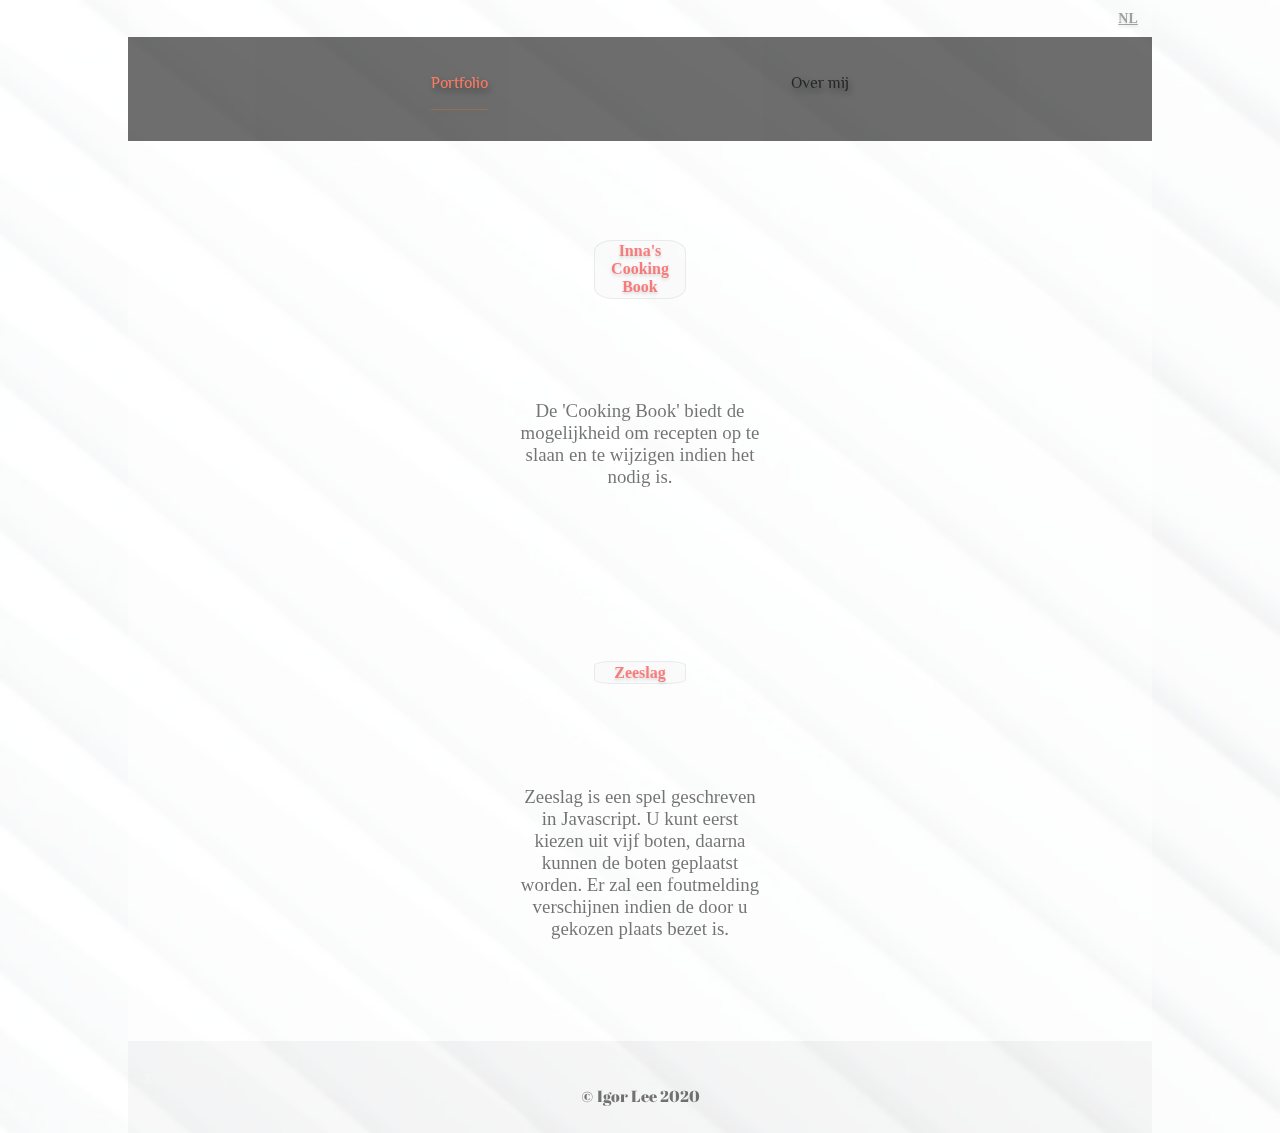
==== index.html @ 835fb2d0 "hover on pageload navitems" ====
<!DOCTYPE html>
<html lang="nl">
<head>
    <meta charset="UTF-8">
    <meta name="viewport" content="width=device-width, initial-scale=1.0">
    <title>Igor Lee &copy2020 showcasing</title>
    <link href="https://fonts.googleapis.com/css2?family=Philosopher:wght@700&display=swap" rel="stylesheet">
    <link href="/css/fonts/Tajawal/Tajawal-Regular.ttf" rel="stylesheet">
    <link href="/css/fonts/Trirong/Trirong-Medium.ttf" rel="stylesheet">
    <link href="https://fonts.googleapis.com/css2?family=Abril+Fatface&display=swap" rel="stylesheet">
    <link href="/css/index.css" rel="stylesheet">
    <script src="/js/index.js" defer></script>
</head>
<body>
        <header>
            <div class="langbar">
                <a href="/index.html" class="active_link"><div class="langitem" id="lang_nl">NL</div></a>
                <!--
                <a href="/portfolio_fr.html"><div class="langitem" id="lang_fr">FR</div></a>
                <a href="/portfolio_en.html"><div class="langitem" id="lang_en">ENG</div></a>
                -->
            </div>
        </header>
        <nav class="transform">
            <div class="transform navitem nav_active" id="port-nav">Portfolio</div>
            <div class="transform navitem nav_inactive" id="over-nav">Over mij</div>
        </nav>
        <main>
            <main class="main_port transform" id="main-port">
                <div class="container_articles">
                    <article id="cooking-book-id" class="articlebox">
                        <div class="art_title">
                            <a href="/Innas_cooking_book/index.html" target="_blank"><p>Inna's Cooking Book</p></a> 
                        </div>
                        <div class="art_content">
                            <p>
                                De 'Cooking Book' biedt de mogelijkheid om recepten op te slaan en te wijzigen indien het nodig is.
                            </p>
                        </div>   
                    </article>
                    <article id="zeeslag-id" class="articlebox">
                        <div class="art_title">
                            <a href="/zeeslag/JS_PF_zeeslag.html" target="_blank"><P>Zeeslag</P></a>
                        </div>
                        <div class="art_content">
                            <p>
                                Zeeslag is een spel geschreven in Javascript. 
                                U kunt eerst kiezen uit vijf boten, daarna kunnen de boten geplaatst worden.
                                Er zal een foutmelding verschijnen indien de door u gekozen plaats bezet is.
                            </p>
                        </div> 
                    </article>
                </div>
            </main>
            <main class="main_over transform undisplayed" id="main-over">
                <div class="container_main_content">
                    <div class="container_image">
                        <img src="/css/img/me.jpg">
                    </div>
                    <div class="container_content">
                        <div class="content_title">
                            <h2>WIE BEN IK?</h2>
                        </div>
                        <div class="content_content">
                            <p>
                                Na een loopbaan in diverse sectoren, heb ik mijzelf eindelijk teruggevonden in web ontwikkeling. 
                            </p>
                            <p>
                                In november 2019 ging mijn opleiding voor PHP ontwikkelaar van start bij de VDAB (campus gelegen in Wevelgem). 
                                Ik heb op dit moment een goede basiskennis van HTML/CSS, alsook Javascript en ik blijf constant doorgroeien. 
                            </p>     
                        </div>
                        <div class="content_title">
                            <h2>WAT KUNT U VERWACHTEN?</h2>
                        </div>
                        <div class="content_content">
                            <p>
                                Naarmate mijn kunnen doe ik er alles aan om uw project binnen de afgesproken deadline te realiseren.
                            </p>   
                        </div>
                    </div>  
                </div>
            </main>
        </main>
        <footer>
            <div class="footer_wrapper">
                <div class="langbar_footer">
                    x
                    <!--
                    <a href="" class="active_link"><div class="langitem_footer">NL</div></a>
                    <a href="/portfolio_fr.html"><div class="langitem_footer">FR</div></a>
                    <a href="/portfolio_en.html"><div class="langitem_footer">ENG</div></a>
                    -->
                </div>
                <div class="msgbar_footer">
                    &copy; Igor Lee 2020 
                </div>
            </div>
        </footer>   
</body>
</html>
---- css/index.css ----
/*******************CSS portfolio_nl.html,portfolio_fr.html,portfolio_en.hmtl*/
/*typography*/
.langitem{
    font-family: Tajawal;
    font-style: normal;
    font-weight: 800;
    font-size: 18px;
    line-height: 29px;
    mix-blend-mode: normal;
    text-shadow: 0px 4px 4px rgba(0, 0, 0, 0.25);
}
.langbar a, .navitem a, .langbar_footer a{
    text-decoration: none;
    color: black;
}
.langbar,.langbar a:hover,.langbar_footer, .langbar_footer a:hover{
    text-decoration: underline;
}
    .navitem {
        font-family: 'Philosopher', sans-serif;
        font-style: normal;
        font-weight: normal;
        line-height: 29px;
        filter: drop-shadow(2px 4px 4px rgba(0, 0, 0, 0.767));
    }  
    .navitem:hover{
        color:white;
    }  
.art_title p{
    font-weight: 600;
    font-family: 'Trirong', serif;
    text-shadow: 0px 2px 3px rgba(0, 0, 0, 0.219);
}
.art_content p{
    font-family: 'Trirong', serif;
    font-weight: 500;
    font-size: 1.15rem;
}  
.langbar_footer{
    font-family: Tajawal;
    font-style: normal;
    font-weight: normal;
    font-size: 14px;
    line-height: 17px;
}
/***************************BODY***************************************/    
body{
    margin: 0;
    height: 100vh;
    background-image: url(/css/img/bg_mobile.png);
    background-size: cover;
}
    /************************HEADER**************************************/
    header{
        display: none;
    }
    /*****************************************NAV******************************/
    nav{
        width: 100%;
        justify-self: center;
        height: 65px;
        display: flex;
        align-items: center;
        justify-items: center;
        justify-content: space-evenly;
        margin-top: 1rem;
        background:rgb(0, 0, 0, 0.671);
        opacity: .85;  
    }  
        .navitem{
            display: grid; 
            height: 30px;
        } 
        .navitem:hover{
            color: tomato;
        }
        .nav_active{
            color: tomato;
            border-bottom: 1px solid rgba(255, 85, 0, 0.267);
        }
        #port-nav,#over-nav{
            cursor: pointer;
        }
    /*************************************MAIN**********************************/
    main{
        display: grid;
        grid-template-columns: 100% 100%;
        justify-items: center;
    }
    .main_port{
        min-height:100vh;
        width: 100%;
        display: grid;
        justify-self: center;
    }
        .container_articles{
            width: 60%;
            display: grid;
            grid-template-rows: repeat(auto-fit);
            grid-row-gap: .3rem;
            /*
            border-bottom: 4px solid rgb(0, 0, 0, 0.671);
            border-radius: 2%;
        */
            padding: 1rem;
        }
            .articlebox{
                display: flex;
                flex-direction: column;
                justify-content: space-evenly;
                align-items: center;
            }
                .art_title{
                    width: 25%; 
                }
                    .art_title a{
                        text-decoration: none;
                    }
                        .art_title p{
                            padding: .1rem;
                            text-align: center;
                                border: 1px solid rgba(164, 175, 173, 0.342);
                                border-radius: 20%;
                                color: rgba(252, 1, 1, 0.815);
                                background: #f9f9f9;
                                    opacity: .85;         
                            }
                        .art_title p:hover{
                            text-decoration: underline;
                        }    
                .art_content{
                    width: 65%;
                        text-align: center;
                        opacity: .75;
                } 
    .main_over{
        min-height: 50vh;
        width: 100%;
        justify-self: center;
        background-image: url(/css/img/bg_mobile.png); 
        display: grid;
    }
        .container_main_content{
            width: 60%;
            justify-self: center;
            display: flex;
            flex-direction: column;
            align-items: center;
            justify-content: center;
            margin-top: 1rem;/*
            border-bottom: 4px solid rgb(0, 0, 0, 0.671);
            border-radius: 2%;*/
            opacity: .85;         
        }
            .container_main_content>*{
                width: 80%;
            }  
                .container_image{
                    display: flex;
                    justify-content: center;
                    width: 100%;
                }
                    .container_image img{
                        width: 80%;
                    }
                .content_title{
                    display: flex;
                    justify-content: center;
                    align-items: center;
                    min-height: 50px;
                    text-align: center;
                }    
                .content_content{
                    margin-bottom: .1rem;
                    padding: 0.5rem;
                    text-align: center;
                    display: flex;
                    flex-direction: column;
                    justify-content: space-evenly;           
                }
                    .content_content>*{
                        margin-top: .3rem;
                    } 
/*******************************************ANIMATION*********************************************/
                .undisplayed{
                    display: none;
                }
                .displayed{
                    display: grid;
                }                 
                .transform {
                    transition: all 2s ease;/* vendorless fallback */
                    -webkit-transition: all 2s ease; /*safari and chrome */
                    -moz-transition: all 2s ease;  /* Firefox */
                    -o-transition: all 2s ease;  /* opera */
                    -ms-transition: all 2s ease; /* IE 10 */
                    
                }
                .transform_fast{
                    transition: all 0.5s linear;
                }
                .center_toleft {
                    
                    background-color: #45CEE0;
                    /*
                    background-color: rgb(0, 0, 0, 0.671);*/
                    margin-left:-200%;
                }
                .left_tocenter{
                    margin-left:0;
                }
                .right_tocenter{
                    margin-right: 200%;
                }
                .center_toright{
                    margin-right: 0;
                }
                
    /*************************************FOOTER*******************************/
    footer{
        align-self: end;
    }
        .footer_wrapper{
            /*border: 1px solid tomato;*/
            min-height: 92px;
            align-self: end;
            display: grid;

            align-content: center;
                background: rgba(190, 190, 190, 0.2);
                opacity: 0.55;      
        }
            .langbar_footer{
                display: flex;
                opacity: .5;
                background:rgba(238, 233, 220, 0.178);
                color: ivory;
                /*border: 1px solid tomato*/
            }
            .langitem_footer{
                margin: 1ch;
            }  
            .msgbar_footer{
                /*border: 1px solid tomato;*/
                justify-self:center;
                font-family: "Abril Fatface", cursive;
            }

    /*-------------------------------------  < 288px  ----------------------------------------*/
    @media (max-width: 288px){
            /*--------------------------------------HEADER------------------------------------*/
            header{
                display: none;
            }
            /*-----------------------------------NAV------------------------------------------*/
            
            /*-----------------------------------MAIN------------------------------------------*/
            /*main_port*/
            .articlebox{
                flex-direction: column;
                align-items: center;
            }
            .art_title, .art_content{
                width: 85%;
            }
            /*main_over*/
            .container_main_content{
                width:80%
            }
            .container_main_content>*{
                width: 100%;
            }
            /**********************************FOOTER***********************************************/
            .langbar_footer{
                justify-content: space-evenly;
            } 
    }
    /*-------------------------------------  > 600px  ----------------------------------------*/
    @media (min-width: 600px){
    .wrapper{
        background-image: url(/css/img/bg_desktop.jpg);
    }    
        /*--------------------------------------HEADER------------------------------------*/
        header{
            display: flex;
            justify-content: flex-end;
            height: 37px;
            background: rgba(255, 255, 255, 0.75);
            opacity: .35;
        }
        .langbar{
            height: 70px;
            align-self: center;
            display: flex;
            justify-content: space-between;
            align-items: center;
            margin-left: 1rem;
        }
            .langbar a:hover{
                color: rgb(138, 138, 138);
            }
            .langbar .langitem{
                margin-right: .89rem;
                font-family: Tajawal;
                    font-weight: 900;
                    font-size: 14px;
                    line-height: 17px;
                    mix-blend-mode: normal;
                    text-shadow: 0px 2px 2px rgba(0, 0, 0, 0.25);
            }
        /*-----------------------------------NAV------------------------------------------*/
        nav{
            height: 104px;
            margin-top: 0;
            width:100%/*
            border-top: 4px solid rgba(218, 212, 212, 0.356);
            border-bottom: 4px solid rgba(218, 212, 212, 0.274);*/
        }   
            .navitem{
                height: 40px;
            }
                
        /*-----------------------------------MAIN-----------------------------------------*/
        main{
            /*border: 1px solid;*/
            background: rgba(255, 255, 255, 0.295);
            opacity: .85;
        }
        /*main_port*/
            .articlebox{
                flex-direction: column;
                        
            }
                .art_title{
                    max-width: 15%;
                }
                .art_content{
                    max-width: 40%;
                }       
                    .art_content p{
                        text-align: center;
                        font-size: 1.18rem;
                    }
            /*main_over*/

        /*------------------------------------FOOTER------------------------------------*/
        .footer_wrapper{
        min-height: 92px;
        align-self: end;
        display: grid;
        }
            .langbar_footer{
                    max-width: 76px;
                    margin-left: 1rem;
                    align-self: center; 
            }
                    
    }
    /*-------------------------------------  > 1200px  ----------------------------------------*/
    @media(min-width:1200px){
        /*-----------------------------------BODY-----------------------------------------*/
        body{
            padding: 0 10% 0 10%;
        }
        /*-----------------------------------MAIN-----------------------------------------*/
        .container_image {
            max-width: 85%;
        }
            .container_img img{
                width:100%
            }
    }
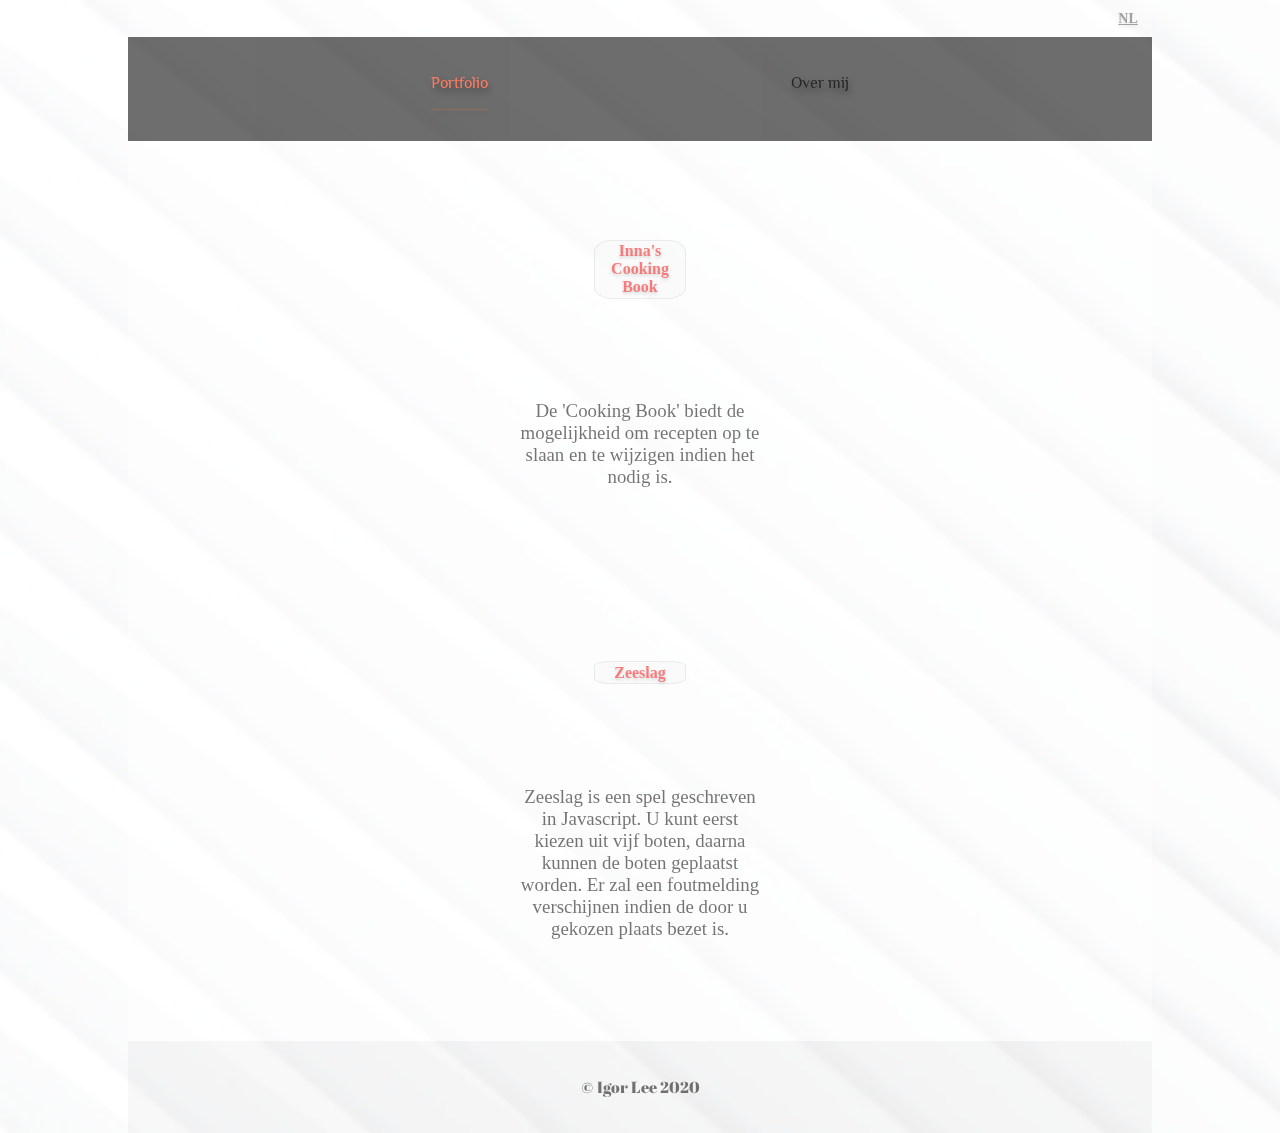
==== commit 7cb44a6a: "innascooking link adjusted" ====
--- a/index.html
+++ b/index.html
@@ -15,10 +15,6 @@
         <header>
             <div class="langbar">
                 <a href="/index.html" class="active_link"><div class="langitem" id="lang_nl">NL</div></a>
-                <!--
-                <a href="/portfolio_fr.html"><div class="langitem" id="lang_fr">FR</div></a>
-                <a href="/portfolio_en.html"><div class="langitem" id="lang_en">ENG</div></a>
-                -->
             </div>
         </header>
         <nav class="transform">
@@ -30,7 +26,7 @@
                 <div class="container_articles">
                     <article id="cooking-book-id" class="articlebox">
                         <div class="art_title">
-                            <a href="/Innas_cooking_book/index.html" target="_blank"><p>Inna's Cooking Book</p></a> 
+                            <a href="https://www.innascooking.com" target="_blank"><p>Inna's Cooking Book</p></a> 
                         </div>
                         <div class="art_content">
                             <p>
@@ -85,12 +81,6 @@
         <footer>
             <div class="footer_wrapper">
                 <div class="langbar_footer">
-                    x
-                    <!--
-                    <a href="" class="active_link"><div class="langitem_footer">NL</div></a>
-                    <a href="/portfolio_fr.html"><div class="langitem_footer">FR</div></a>
-                    <a href="/portfolio_en.html"><div class="langitem_footer">ENG</div></a>
-                    -->
                 </div>
                 <div class="msgbar_footer">
                     &copy; Igor Lee 2020 
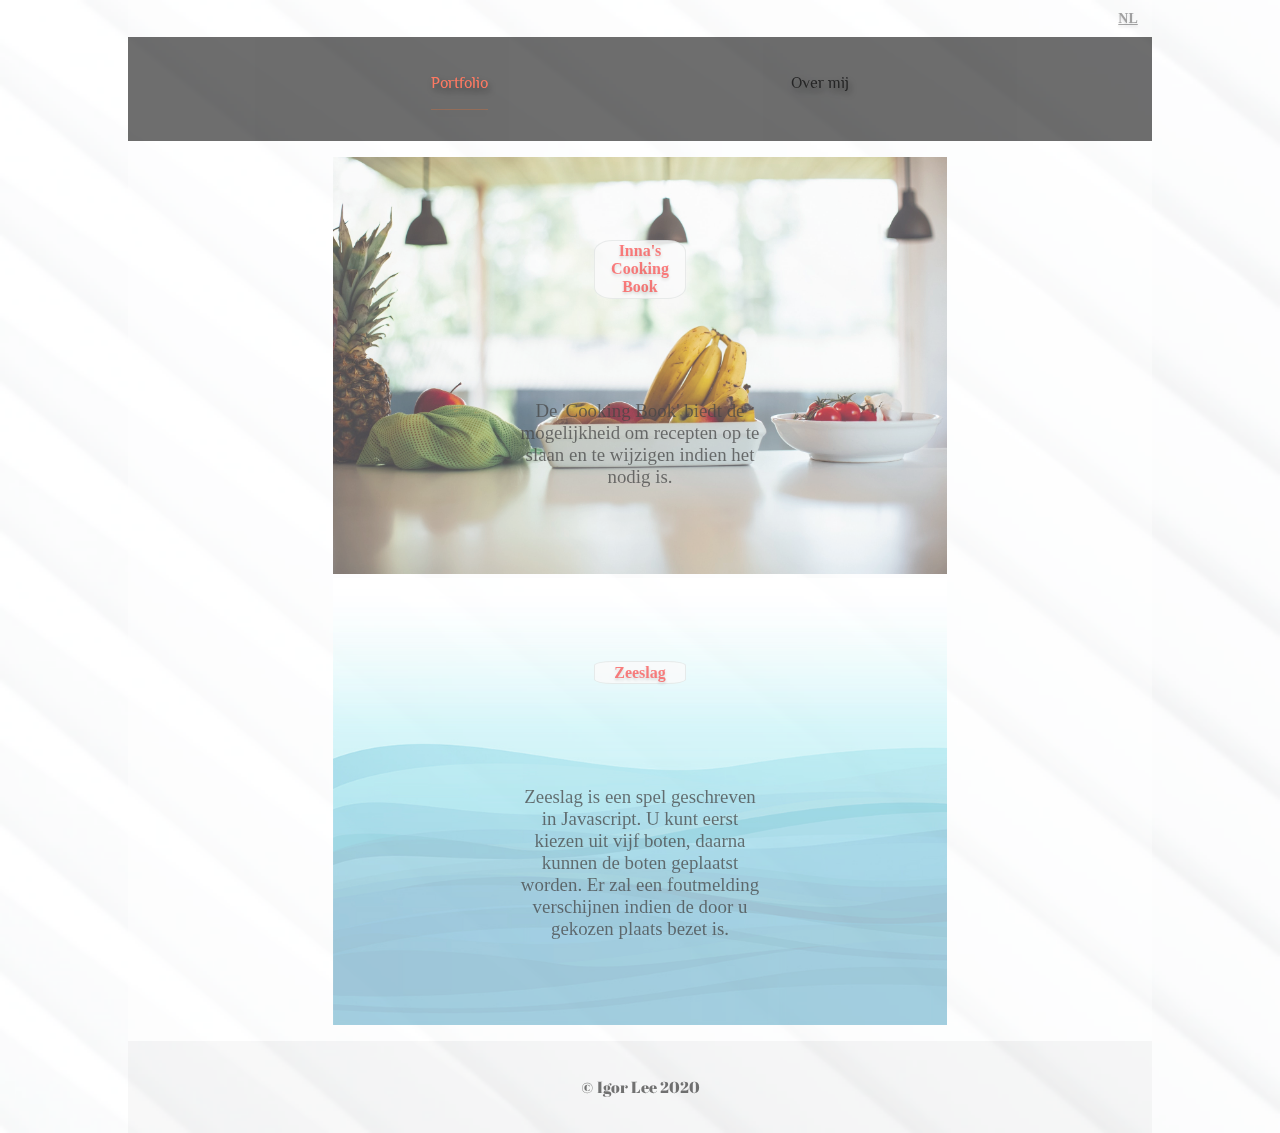
==== commit b2e1df98: "bg on portofio articles" ====
--- a/index.html
+++ b/index.html
@@ -24,7 +24,7 @@
         <main>
             <main class="main_port transform" id="main-port">
                 <div class="container_articles">
-                    <article id="cooking-book-id" class="articlebox">
+                    <article id="cooking-book-id" class="articlebox" onclick="window.open('https://www.innascooking.com','_blank')">
                         <div class="art_title">
                             <a href="https://www.innascooking.com" target="_blank"><p>Inna's Cooking Book</p></a> 
                         </div>
@@ -34,7 +34,7 @@
                             </p>
                         </div>   
                     </article>
-                    <article id="zeeslag-id" class="articlebox">
+                    <article id="zeeslag-id" class="articlebox" onclick="window.open('/zeeslag/JS_PF_zeeslag.html','_blank')">
                         <div class="art_title">
                             <a href="/zeeslag/JS_PF_zeeslag.html" target="_blank"><P>Zeeslag</P></a>
                         </div>
@@ -63,7 +63,7 @@
                             </p>
                             <p>
                                 In november 2019 ging mijn opleiding voor PHP ontwikkelaar van start bij de VDAB (campus gelegen in Wevelgem). 
-                                Ik heb op dit moment een goede basiskennis van HTML/CSS, alsook Javascript en ik blijf constant doorgroeien. 
+                                Ik heb op dit moment een goede basiskennis van <skills style="color: tomato;">HTML/CSS/Javascript/PHP</skills style="text-decoration: underline;"> en ik blijf constant doorgroeien. 
                             </p>     
                         </div>
                         <div class="content_title">
--- a/css/index.css
+++ b/css/index.css
@@ -1,4 +1,6 @@
-/*******************CSS portfolio_nl.html,portfolio_fr.html,portfolio_en.hmtl*/
+/*******************CSS index.css*/
+/*reset css*/
+/*end reset css*/
 /*typography*/
 .langitem{
     font-family: Tajawal;
@@ -98,12 +100,25 @@
             display: grid;
             grid-template-rows: repeat(auto-fit);
             grid-row-gap: .3rem;
-            /*
-            border-bottom: 4px solid rgb(0, 0, 0, 0.671);
-            border-radius: 2%;
-        */
             padding: 1rem;
         }
+            #cooking-book-id,#zeeslag-id{
+                background-size: cover;
+                background-repeat: no-repeat;
+                cursor: pointer;
+                box-sizing: border-box;
+                transition: all 1s ease-in-out;
+            }
+            #cooking-book-id:hover,#zeeslag-id:hover,#cooking-book-id:hover,#zeeslag-id:focus{
+                outline: .5px solid rgba(255, 99, 71, 0.493);
+                opacity:.95;
+            }
+            #cooking-book-id{
+                background-image: url(img/bg3.jpg);
+            }
+            #zeeslag-id{
+                background-image: url(img/sea.jpg);
+            }
             .articlebox{
                 display: flex;
                 flex-direction: column;
@@ -132,7 +147,8 @@
                     width: 65%;
                         text-align: center;
                         opacity: .75;
-                } 
+                }
+                 
     .main_over{
         min-height: 50vh;
         width: 100%;
@@ -181,7 +197,7 @@
                     .content_content>*{
                         margin-top: .3rem;
                     } 
-/*******************************************ANIMATION*********************************************/
+/*******************************************ANIMATION MAIN*********************************************/
                 .undisplayed{
                     display: none;
                 }
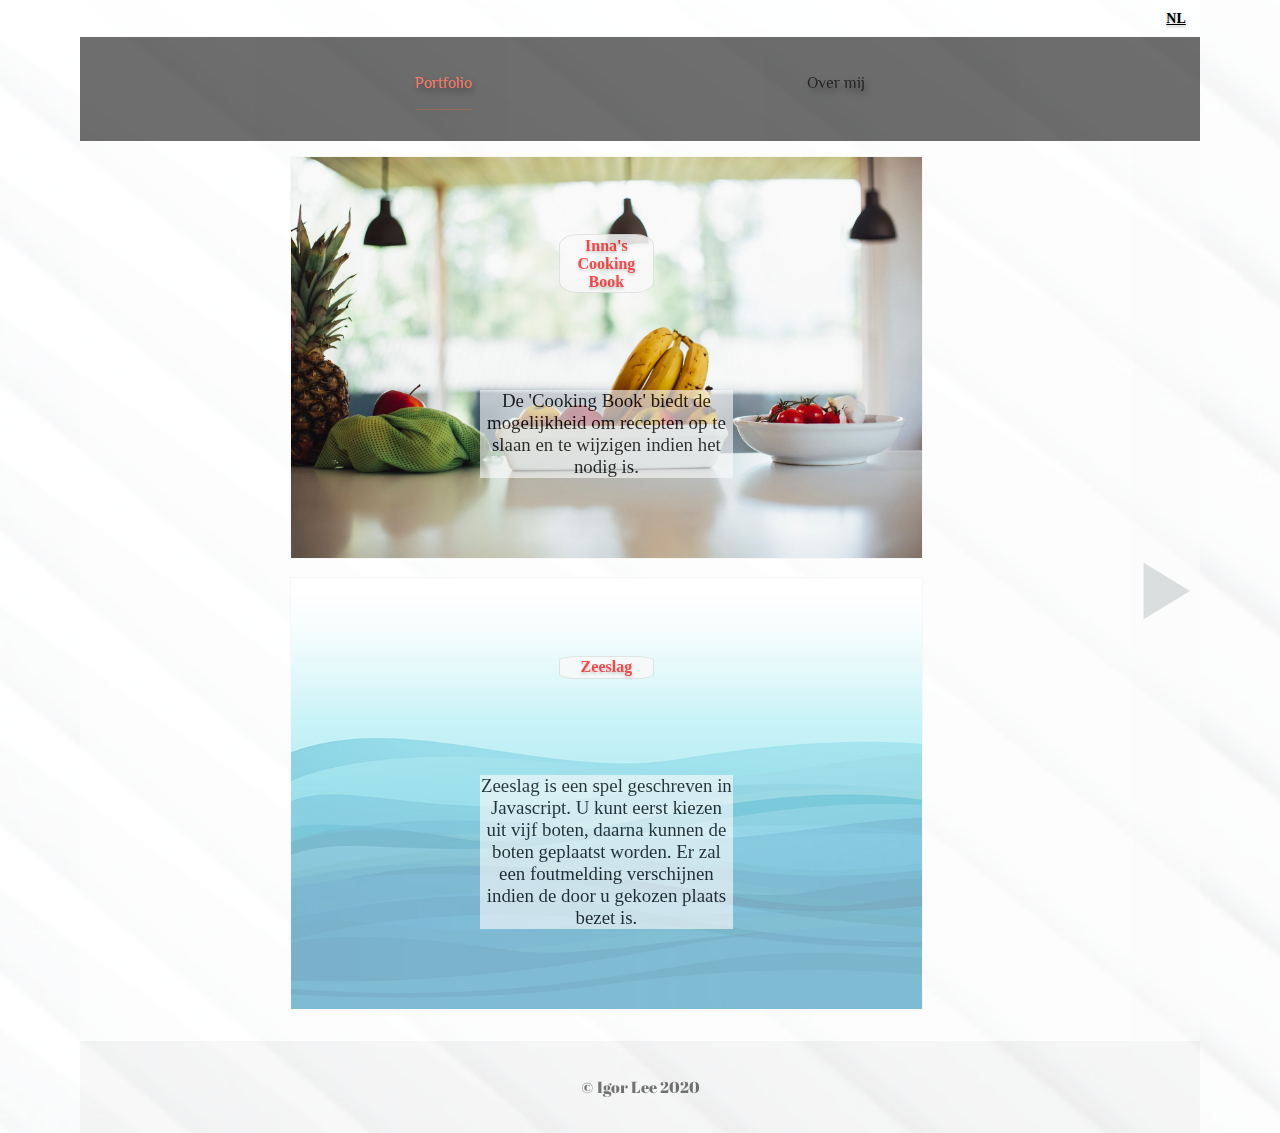
==== commit 7acfe652: "new arrows" ====
--- a/index.html
+++ b/index.html
@@ -47,8 +47,10 @@
                         </div> 
                     </article>
                 </div>
+                <div class="arrow righta" id="arrow-getover"><img class="arrow-item" src="css/img/logos/Polygon 2.png"></img></div>
             </main>
             <main class="main_over transform undisplayed" id="main-over">
+                <div class="arrow lefta" id="arrow-getport"><img class="arrow-item" src="css/img/logos/Polygon 1.png"></img></div>
                 <div class="container_main_content">
                     <div class="container_image">
                         <img src="/css/img/me.jpg">
@@ -63,7 +65,7 @@
                             </p>
                             <p>
                                 In november 2019 ging mijn opleiding voor PHP ontwikkelaar van start bij de VDAB (campus gelegen in Wevelgem). 
-                                Ik heb op dit moment een goede basiskennis van <skills style="color: tomato;">HTML/CSS/Javascript/PHP</skills style="text-decoration: underline;"> en ik blijf constant doorgroeien. 
+                                Ik heb op dit moment een goede basiskennis van<skills class="tomato"> HTML, CSS, Javascript en PHP </skills> en ik blijf constant doorgroeien. 
                             </p>     
                         </div>
                         <div class="content_title">
--- a/css/index.css
+++ b/css/index.css
@@ -93,10 +93,11 @@
         min-height:100vh;
         width: 100%;
         display: grid;
+        grid-template-columns: 94% 6%;
         justify-self: center;
     }
         .container_articles{
-            width: 60%;
+            width: 90%;
             display: grid;
             grid-template-rows: repeat(auto-fit);
             grid-row-gap: .3rem;
@@ -110,7 +111,7 @@
                 transition: all 1s ease-in-out;
             }
             #cooking-book-id:hover,#zeeslag-id:hover,#cooking-book-id:hover,#zeeslag-id:focus{
-                outline: .5px solid rgba(255, 99, 71, 0.493);
+                outline: .5px solid rgba(56, 56, 56, 0.295);
                 opacity:.95;
             }
             #cooking-book-id{
@@ -124,8 +125,11 @@
                 flex-direction: column;
                 justify-content: space-evenly;
                 align-items: center;
+                margin-bottom: 1rem;
+                outline: .5px solid #f7f7f7;
             }
                 .art_title{
+                    min-width: 70px;
                     width: 25%; 
                 }
                     .art_title a{
@@ -141,6 +145,7 @@
                                     opacity: .85;         
                             }
                         .art_title p:hover{
+
                             text-decoration: underline;
                         }    
                 .art_content{
@@ -148,6 +153,9 @@
                         text-align: center;
                         opacity: .75;
                 }
+                    .art_content p{
+                        background: #fafafad5;
+                    }
                  
     .main_over{
         min-height: 50vh;
@@ -155,17 +163,41 @@
         justify-self: center;
         background-image: url(/css/img/bg_mobile.png); 
         display: grid;
-    }
+        grid-template-columns: 6% 94%;
+    }
+        .arrow{
+            cursor: pointer;
+            top: 0;
+            bottom: 0;
+            width: 100%;
+            background: #1c2a2e09; 
+            opacity: .15;
+            display: grid;
+            transition: all 2s ease;
+        }
+        .lefta{
+            left: 0;
+        }
+        .righta{
+            right: 0;
+        }
+            .arrow-item{
+                max-width: 70%;
+                justify-self: center;
+                align-self: center;
+            }
+        .arrow:hover{
+            opacity: 1;
+        }
         .container_main_content{
-            width: 60%;
+            width: 100%;
             justify-self: center;
             display: flex;
             flex-direction: column;
             align-items: center;
             justify-content: center;
-            margin-top: 1rem;/*
-            border-bottom: 4px solid rgb(0, 0, 0, 0.671);
-            border-radius: 2%;*/
+            margin-top: 1rem;
+            padding: 0;
             opacity: .85;         
         }
             .container_main_content>*{
@@ -197,6 +229,9 @@
                     .content_content>*{
                         margin-top: .3rem;
                     } 
+                    .tomato{
+                        color: tomato;
+                    }
 /*******************************************ANIMATION MAIN*********************************************/
                 .undisplayed{
                     display: none;
@@ -286,6 +321,9 @@
             .container_main_content>*{
                 width: 100%;
             }
+                .arrow{
+                    min-width: 100%;
+                }
             /**********************************FOOTER***********************************************/
             .langbar_footer{
                 justify-content: space-evenly;
@@ -302,7 +340,6 @@
             justify-content: flex-end;
             height: 37px;
             background: rgba(255, 255, 255, 0.75);
-            opacity: .35;
         }
         .langbar{
             height: 70px;
@@ -340,9 +377,12 @@
         main{
             /*border: 1px solid;*/
             background: rgba(255, 255, 255, 0.295);
-            opacity: .85;
+
         }
         /*main_port*/
+        .container_articles{
+            width: 60%;
+        }
             .articlebox{
                 flex-direction: column;
                         
@@ -358,7 +398,13 @@
                         font-size: 1.18rem;
                     }
             /*main_over*/
-
+            .container_image img,.container_content{
+                width: 50%;
+            }
+            .container_image img{
+                opacity: .65;
+            }
+            
         /*------------------------------------FOOTER------------------------------------*/
         .footer_wrapper{
         min-height: 92px;
@@ -376,13 +422,16 @@
     @media(min-width:1200px){
         /*-----------------------------------BODY-----------------------------------------*/
         body{
-            padding: 0 10% 0 10%;
+            padding: 0 5rem;
         }
         /*-----------------------------------MAIN-----------------------------------------*/
-        .container_image {
-            max-width: 85%;
-        }
-            .container_img img{
-                width:100%
-            }
+        /*main_over*/
+
+        .container_image img,.container_content{
+            width: 40%;
+        }
+        .container_image img{
+            opacity: .9;
+        }
+        
     }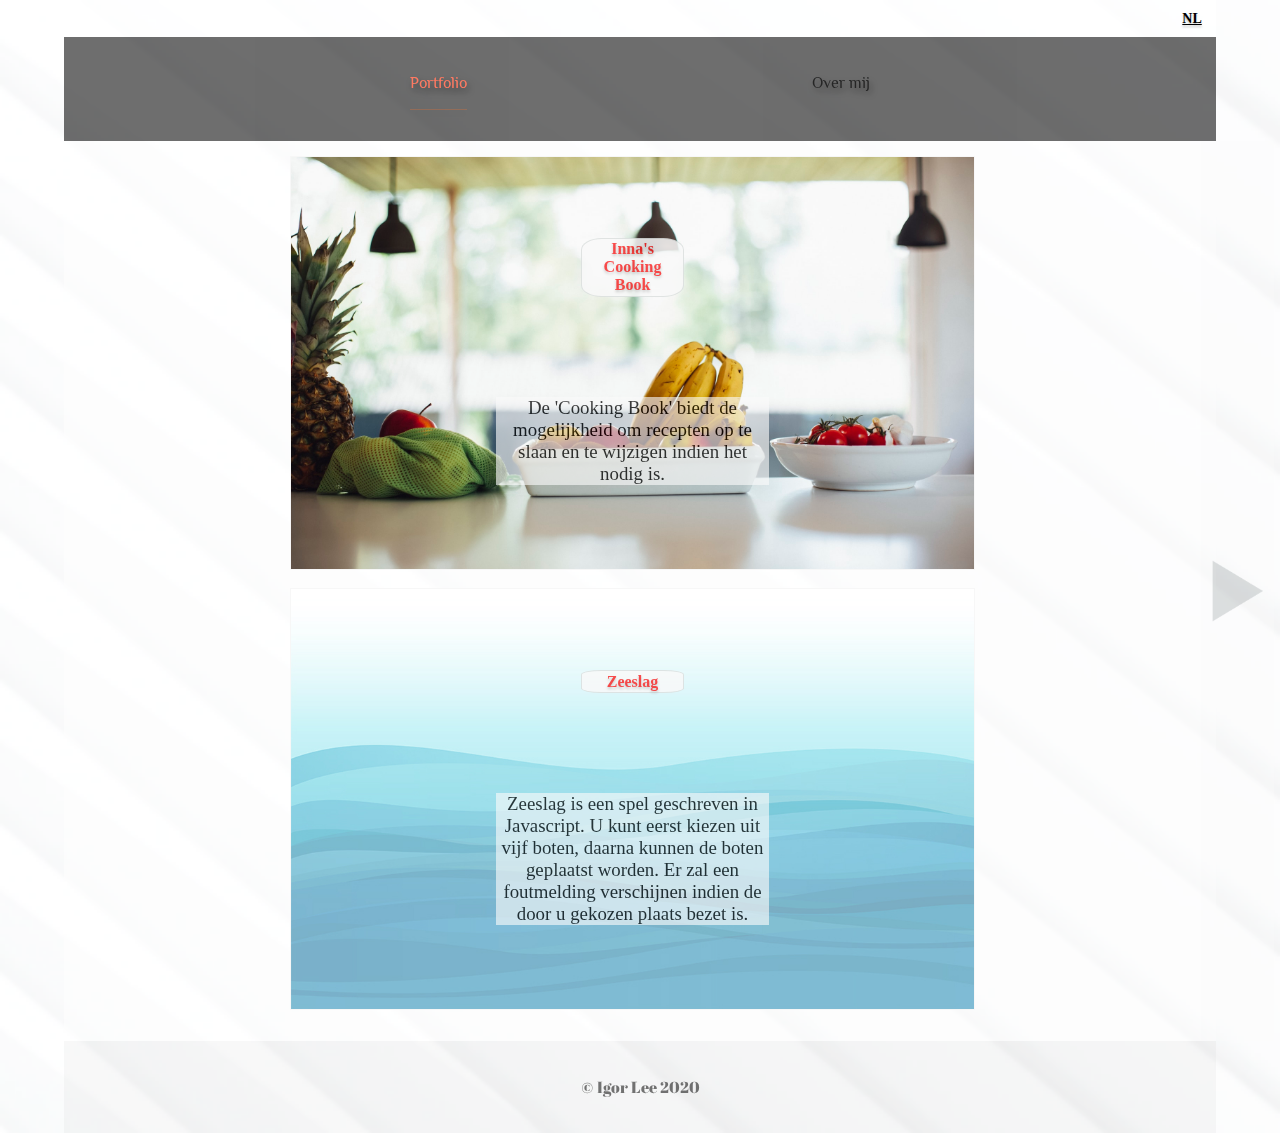
==== commit 2d7dc878: "polygons added" ====
--- a/index.html
+++ b/index.html
@@ -47,10 +47,10 @@
                         </div> 
                     </article>
                 </div>
-                <div class="arrow righta" id="arrow-getover"><img class="arrow-item" src="css/img/logos/Polygon 2.png"></img></div>
+                <div class="arrow righta" id="arrow-getover"><img class="arrow-item" id="poly-right" src="css/img/logos/poly-r.png"></img></div>
             </main>
             <main class="main_over transform undisplayed" id="main-over">
-                <div class="arrow lefta" id="arrow-getport"><img class="arrow-item" src="css/img/logos/Polygon 1.png"></img></div>
+                <div class="arrow lefta" id="arrow-getport"><img class="arrow-item" id="poly-left" src="css/img/logos/poly-l.png"></img></div>
                 <div class="container_main_content">
                     <div class="container_image">
                         <img src="/css/img/me.jpg">
--- a/css/index.css
+++ b/css/index.css
@@ -185,6 +185,7 @@
                 max-width: 70%;
                 justify-self: center;
                 align-self: center;
+                transition: all 2s ease;
             }
         .arrow:hover{
             opacity: 1;
@@ -422,9 +423,12 @@
     @media(min-width:1200px){
         /*-----------------------------------BODY-----------------------------------------*/
         body{
-            padding: 0 5rem;
+            padding: 0 5%;
         }
         /*-----------------------------------MAIN-----------------------------------------*/
+        main{
+            grid-template-columns: 105% 105%;
+        }
         /*main_over*/
 
         .container_image img,.container_content{
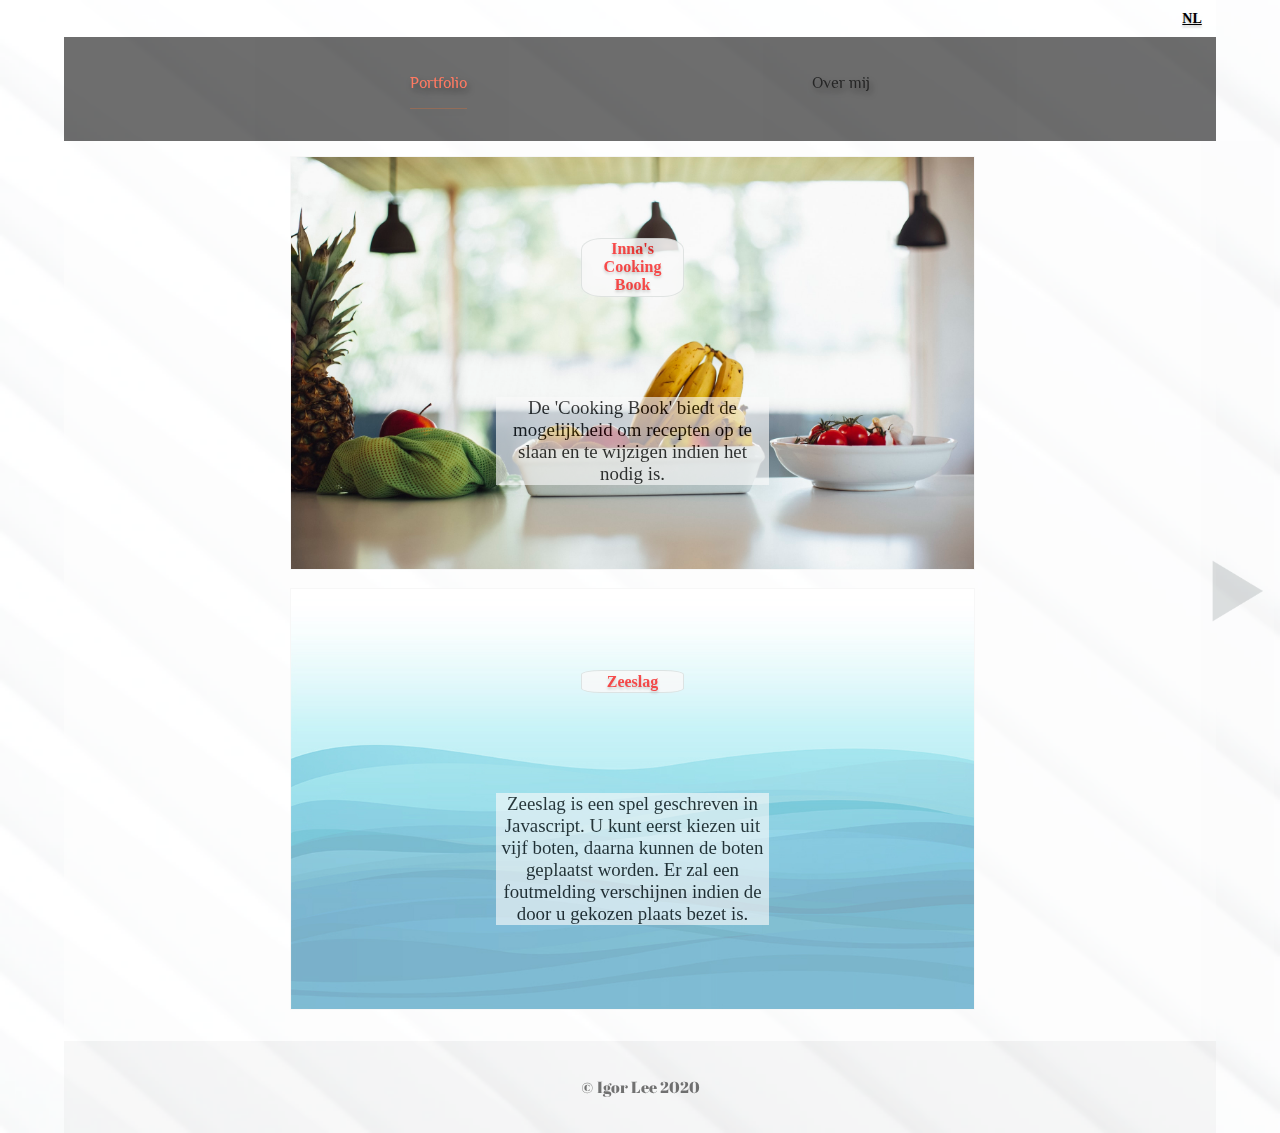
==== commit e5c2ff19: "js to mvc style" ====
--- a/index.html
+++ b/index.html
@@ -47,10 +47,10 @@
                         </div> 
                     </article>
                 </div>
-                <div class="arrow righta" id="arrow-getover"><img class="arrow-item" id="poly-right" src="css/img/logos/poly-r.png"></img></div>
+                <div class="arrow righta" id="arrow-right"><img class="arrow-item" id="poly-right" src="css/img/logos/poly-r.png"></img></div>
             </main>
             <main class="main_over transform undisplayed" id="main-over">
-                <div class="arrow lefta" id="arrow-getport"><img class="arrow-item" id="poly-left" src="css/img/logos/poly-l.png"></img></div>
+                <div class="arrow lefta" id="arrow-left"><img class="arrow-item" id="poly-left" src="css/img/logos/poly-l.png"></img></div>
                 <div class="container_main_content">
                     <div class="container_image">
                         <img src="/css/img/me.jpg">
--- a/css/index.css
+++ b/css/index.css
@@ -24,9 +24,6 @@
         font-weight: normal;
         line-height: 29px;
         filter: drop-shadow(2px 4px 4px rgba(0, 0, 0, 0.767));
-    }  
-    .navitem:hover{
-        color:white;
     }  
 .art_title p{
     font-weight: 600;
@@ -70,6 +67,7 @@
         opacity: .85;  
     }  
         .navitem{
+            box-sizing: border-box;
             display: grid; 
             height: 30px;
         } 
@@ -164,7 +162,7 @@
         background-image: url(/css/img/bg_mobile.png); 
         display: grid;
         grid-template-columns: 6% 94%;
-    }
+    }   
         .arrow{
             cursor: pointer;
             top: 0;
@@ -267,6 +265,19 @@
                 .center_toright{
                     margin-right: 0;
                 }
+                .margin-leftminus{
+                    margin-left:-200%;
+                    background-color: #45CEE0;
+                }
+                .margin-left0{
+                    margin-left:0;
+                }
+                .margin-rightplus{
+                    margin-right: 200%;
+                }
+                .margin-right0{
+                    margin-right: 0;
+                }
                 
     /*************************************FOOTER*******************************/
     footer{
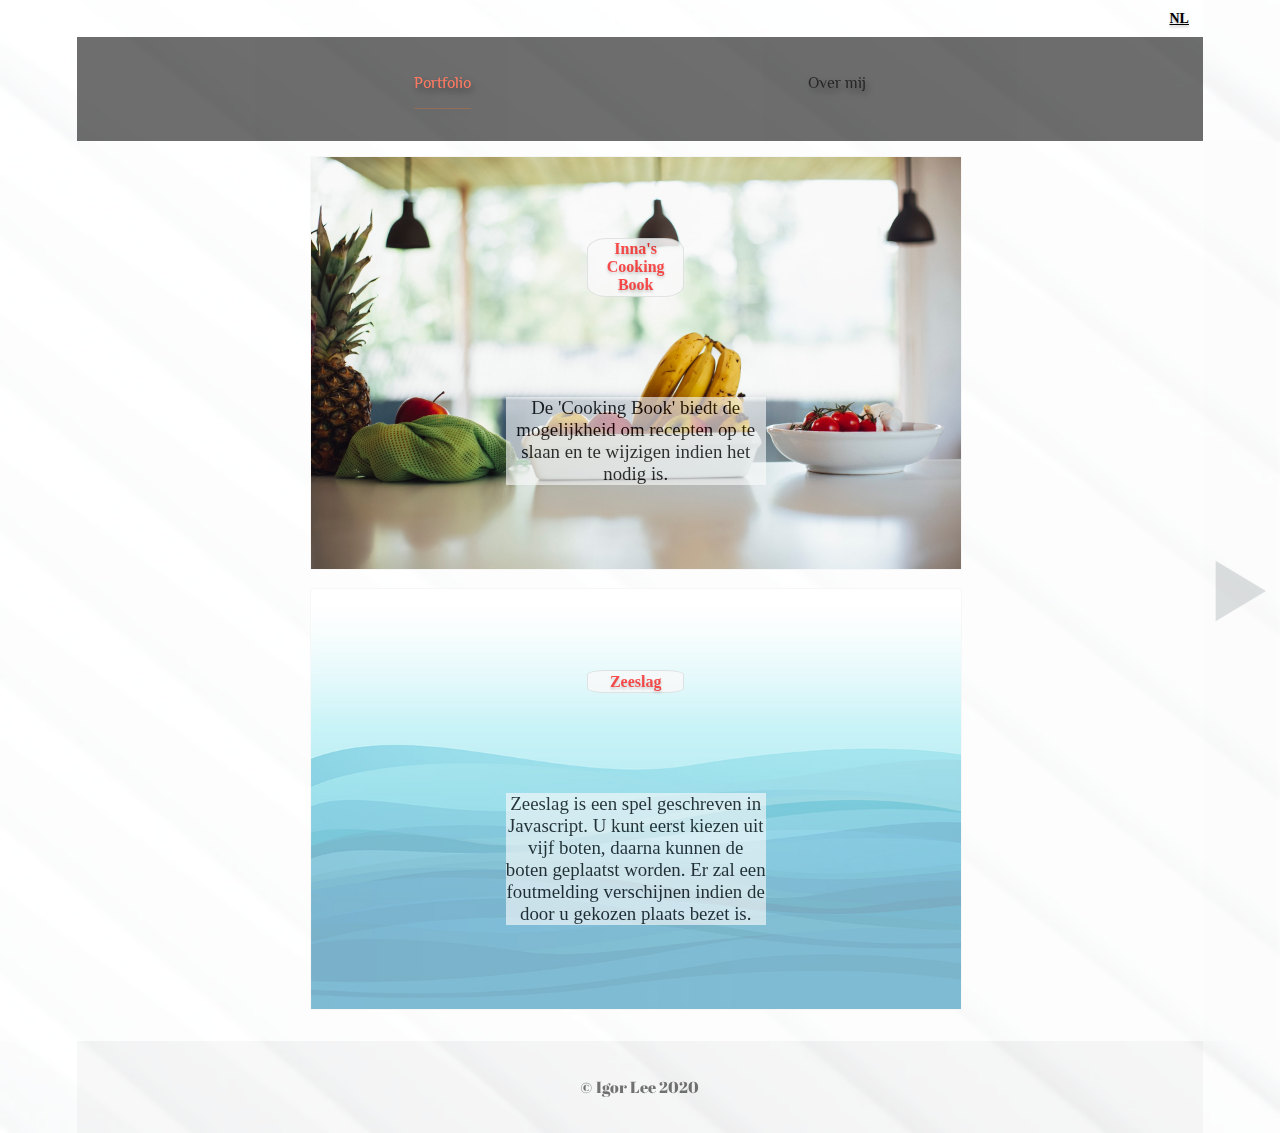
==== commit e588b082: "js aangepast" ====
--- a/index.html
+++ b/index.html
@@ -49,7 +49,7 @@
                 </div>
                 <div class="arrow righta" id="arrow-right"><img class="arrow-item" id="poly-right" src="css/img/logos/poly-r.png"></img></div>
             </main>
-            <main class="main_over transform undisplayed" id="main-over">
+            <main class="main_over transform" id="main-over">
                 <div class="arrow lefta" id="arrow-left"><img class="arrow-item" id="poly-left" src="css/img/logos/poly-l.png"></img></div>
                 <div class="container_main_content">
                     <div class="container_image">
--- a/css/index.css
+++ b/css/index.css
@@ -41,6 +41,13 @@
     font-weight: normal;
     font-size: 14px;
     line-height: 17px;
+}
+/******************************************************************/    
+html{
+    box-sizing: border-box;
+}
+*,*::before,*::after{
+    box-sizing: inherit;
 }
 /***************************BODY***************************************/    
 body{
@@ -86,6 +93,7 @@
         display: grid;
         grid-template-columns: 100% 100%;
         justify-items: center;
+        overflow-x: hidden;
     }
     .main_port{
         min-height:100vh;
@@ -183,7 +191,7 @@
                 max-width: 70%;
                 justify-self: center;
                 align-self: center;
-                transition: all 2s ease;
+                transition: opacity .45s ease-in-out;
             }
         .arrow:hover{
             opacity: 1;
@@ -246,25 +254,6 @@
                     -ms-transition: all 2s ease; /* IE 10 */
                     
                 }
-                .transform_fast{
-                    transition: all 0.5s linear;
-                }
-                .center_toleft {
-                    
-                    background-color: #45CEE0;
-                    /*
-                    background-color: rgb(0, 0, 0, 0.671);*/
-                    margin-left:-200%;
-                }
-                .left_tocenter{
-                    margin-left:0;
-                }
-                .right_tocenter{
-                    margin-right: 200%;
-                }
-                .center_toright{
-                    margin-right: 0;
-                }
                 .margin-leftminus{
                     margin-left:-200%;
                     background-color: #45CEE0;
@@ -433,20 +422,24 @@
     /*-------------------------------------  > 1200px  ----------------------------------------*/
     @media(min-width:1200px){
         /*-----------------------------------BODY-----------------------------------------*/
-        body{
-            padding: 0 5%;
-        }
         /*-----------------------------------MAIN-----------------------------------------*/
+        header,nav,footer{
+            width: 88%;
+            margin: auto;
+        }
         main{
             grid-template-columns: 105% 105%;
         }
+        /*main-port*/
+        .main_port{
+            grid-template-columns: 94% 6%;
+            padding: 0 5%;
+        }        
         /*main_over*/
-
         .container_image img,.container_content{
             width: 40%;
         }
         .container_image img{
             opacity: .9;
         }
-        
     }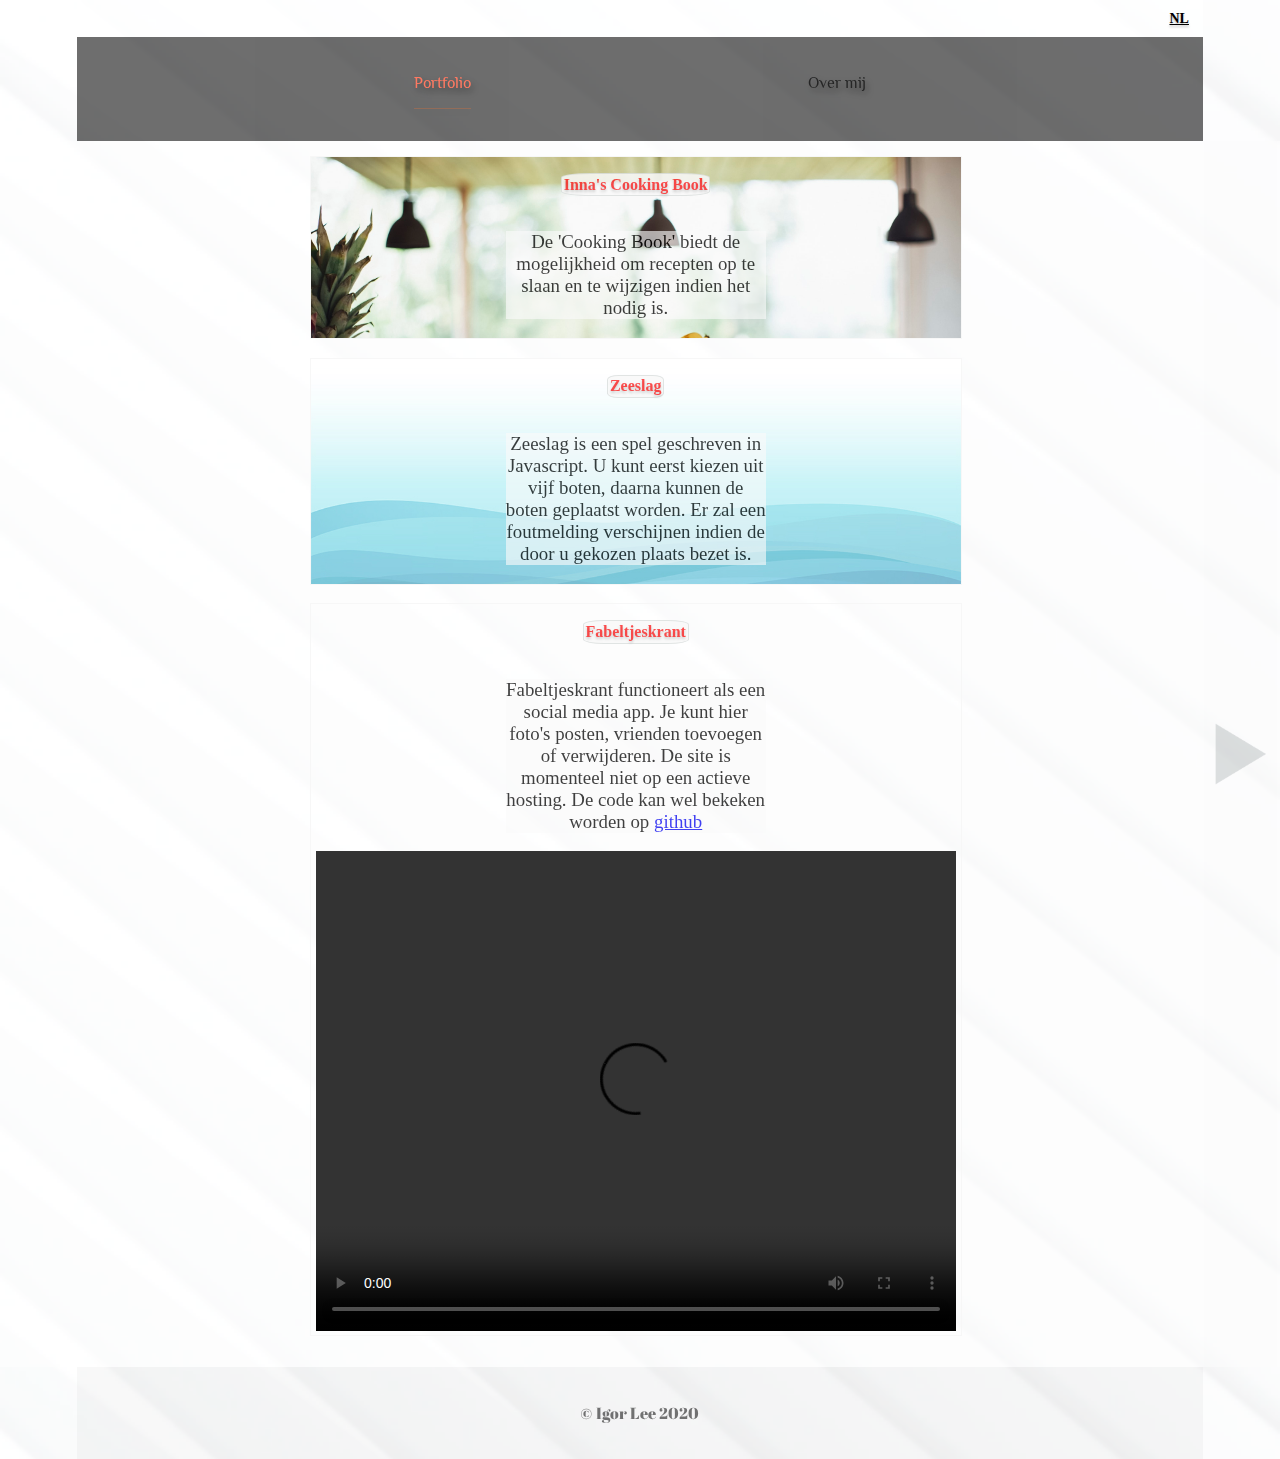
==== commit a74f23b7: "video added fabeltjeskrant" ====
--- a/index.html
+++ b/index.html
@@ -46,6 +46,22 @@
                             </p>
                         </div> 
                     </article>
+                    <article id="fabeltjeskrant-id" class="articlebox"><!--onclick="window.open('https://github.com/igorlee91/fabeltjeskrant','_blank')"-->
+                        <div class="art_title">
+                            <a href="https://github.com/igorlee91/fabeltjeskrant" target="_blank"><P>Fabeltjeskrant</P></a>
+                        </div>
+                        <div class="art_content">
+                            
+                            <p>
+                                Fabeltjeskrant functioneert als een social media app. Je kunt hier foto's posten, vrienden toevoegen of verwijderen. 
+                                De site is momenteel niet op een actieve hosting. De code kan wel bekeken worden op <a href="https://github.com/igorlee91/fabeltjeskrant">github</a>
+                            </p>
+                            
+                        </div> 
+                        <div class="art_content_video">
+                            <video id='vid-fabeltjeskrant' controls src="media/mp4/fabeltjeskrant.mp4"></video>
+                        </div>
+                    </article>
                 </div>
                 <div class="arrow righta" id="arrow-right"><img class="arrow-item" id="poly-right" src="css/img/logos/poly-r.png"></img></div>
             </main>
--- a/css/index.css
+++ b/css/index.css
@@ -126,6 +126,32 @@
             #zeeslag-id{
                 background-image: url(img/sea.jpg);
             }
+            #vid-fabeltjeskrant{
+                align-self: center;
+                width: 200px;
+                height: 150px;
+            }
+            @media(min-width:337px){
+                #vid-fabeltjeskrant{
+                    align-self: center;
+                    width: 250px;
+                    height: 250px;
+                }
+            }
+            @media(min-width:500px){
+                #vid-fabeltjeskrant{
+                    align-self: center;
+                    width: 480px;
+                    height: 330px;
+                }
+            }
+            @media(min-width:665px){
+                #vid-fabeltjeskrant{
+                    align-self: center;
+                    width: 640px;
+                    height: 480px;
+                }
+            }
             .articlebox{
                 display: flex;
                 flex-direction: column;
@@ -135,13 +161,16 @@
                 outline: .5px solid #f7f7f7;
             }
                 .art_title{
-                    min-width: 70px;
-                    width: 25%; 
+                   min-width: 80%;
+                   display: flex;
+                   flex-wrap: wrap;
+                   justify-content: center;
                 }
                     .art_title a{
                         text-decoration: none;
                     }
                         .art_title p{
+                            display: inline-block;
                             padding: .1rem;
                             text-align: center;
                                 border: 1px solid rgba(164, 175, 173, 0.342);
